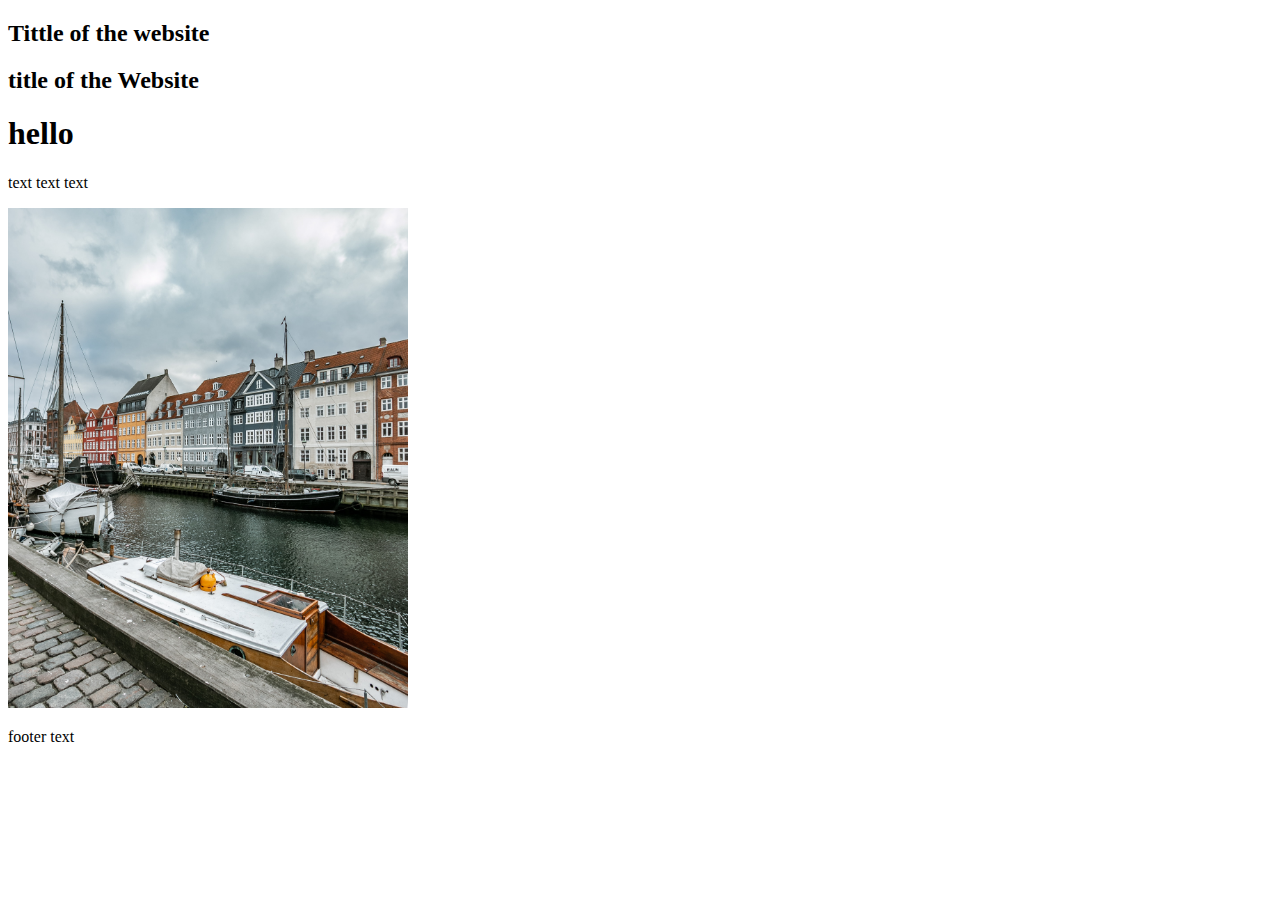
==== index.html @ 94669df4 "Add files via upload" ====
<!DOCTYPE html>
      <html>
      <head>
        <body>
            <div id="container">

        <title>Personal Website</title>
        <link rel="stylesheet" href="style.css">
      </head>
      <body>
          <div id="container">
        <header>
        <h2>Tittle of the website</h2>
        <nav>

        </nav>
        <header>
              <h2>title of the Website</h2>
              <nav>

              </nav>
          </header>
          <main>
            <h1>hello</h1>
            <p> text text text </p>
            <img style="width: 400px;" src="city.jpg" alt="city view">
      </main>
      <footer>
<p>footer text</p>
        </footer>
      </body>
</html>
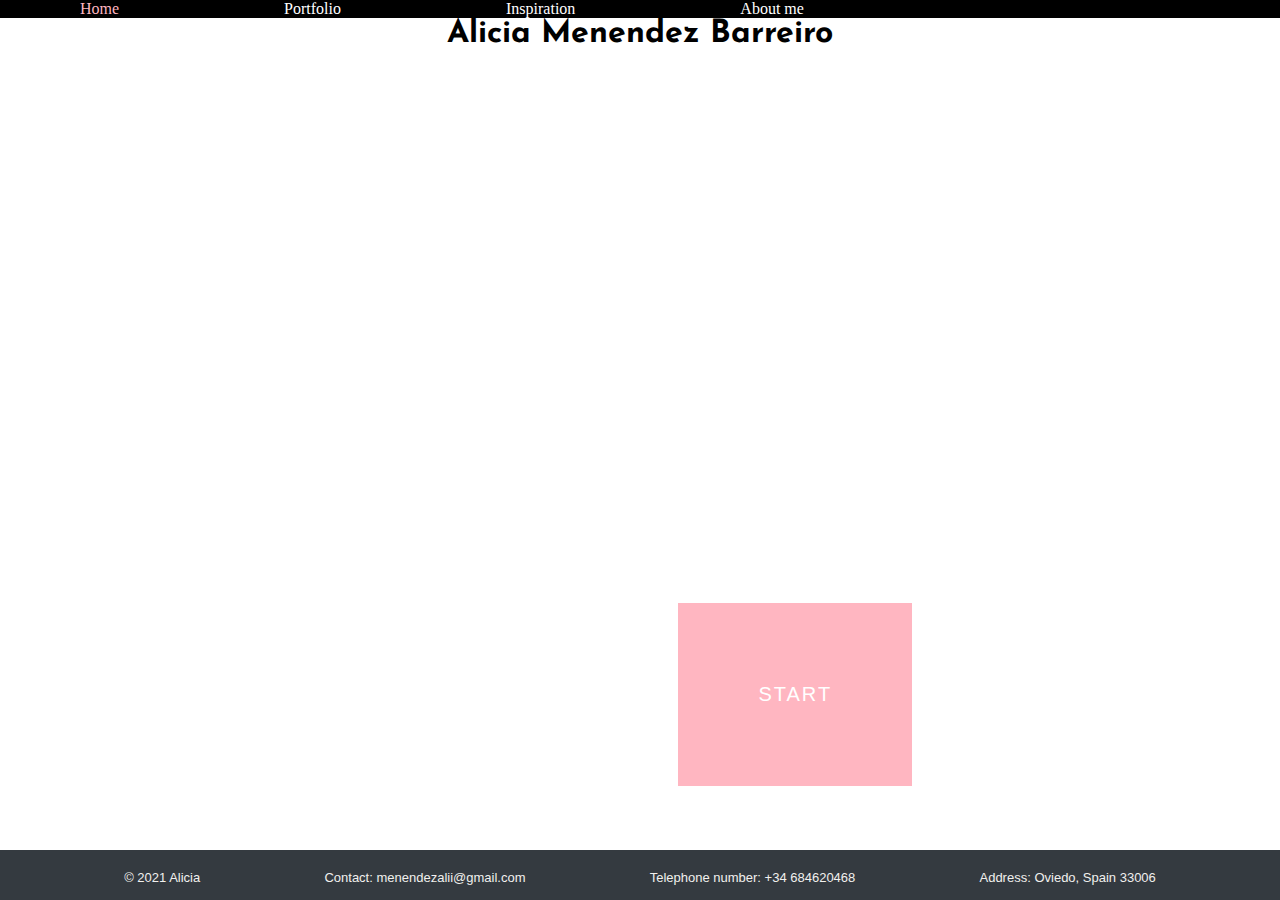
==== commit 5ed8139e: "Add files via upload" ====
--- a/index.html
+++ b/index.html
@@ -1,32 +1,41 @@
 <!DOCTYPE html>
-      <html>
-      <head>
-        <body>
-            <div id="container">
 
-        <title>Personal Website</title>
-        <link rel="stylesheet" href="style.css">
-      </head>
-      <body>
-          <div id="container">
-        <header>
-        <h2>Tittle of the website</h2>
-        <nav>
+<head>
+  <title>Alicia Menendez Barreiro</title>
+        <link rel="stylesheet" href="stylehome.css" type="text/css">
 
-        </nav>
-        <header>
-              <h2>title of the Website</h2>
-              <nav>
+        <link rel="preconnect" href="https://fonts.googleapis.com">
+<link rel="preconnect" href="https://fonts.gstatic.com" crossorigin>
+<link href="https://fonts.googleapis.com/css2?family=Josefin+Sans&display=swap" rel="stylesheet">
 
-              </nav>
-          </header>
-          <main>
-            <h1>hello</h1>
-            <p> text text text </p>
-            <img style="width: 400px;" src="city.jpg" alt="city view">
-      </main>
-      <footer>
-<p>footer text</p>
-        </footer>
-      </body>
-</html>
+<link rel="stylesheet" href="style.css">
+</header>
+
+<body>
+
+
+<nav class="menu">
+  <ul>
+      <li><a class="start" href="portfolio.html">start</a></li>
+      <li><a href="index.html">Home</a></li>
+      <li><a href="portfolio.html∫∫">Portfolio</a></li>
+      <li><a href="inspiration.html">Inspiration</a></li>
+      <li><a href="aboutme.html">About me</a></li>
+
+</nav>
+
+<header class="cabecera">
+  <h1> Alicia Menendez Barreiro</h1>
+
+  <section class="cuerpo">
+    <img class="slider" src="xena 4.jpg" alt="">
+  </seccion>
+
+
+  <footer>
+    <p style="text-align:left;">© 2021 Alicia
+    <span style="float:center;">Contact: menendezalii@gmail.com</span>
+    <span style="float:center;">Telephone number: +34 684620468</span>
+    <span style="float:right;">Address: Oviedo, Spain 33006</span>
+    </p>
+  </footer>
--- a/style.css
+++ b/style.css
@@ -0,0 +1,115 @@
+<style>
+@import url('https://fonts.googleapis.com/css2?family=Josefin+Sans&display=swap');
+</style>
+p {
+  font-family: 'Josefin Sans', sans-serif;
+}
+
+
+.cabecera h1{
+  text-align: center;
+  font-size: 30px
+  color: black
+}
+
+.menu {
+  background: black;
+  overflow: hidden;
+}
+.menu ul li{
+  overflow: hidden;
+  display: inline;
+}
+.menu ul li a{
+  color: #ffffff;
+  text-decoration: none;
+  overflow: ;
+  display: inline;
+  padding:  80px;
+}
+
+.menu ul li a:hover{
+  color: #FFB6C1;
+
+}
+
+.slider{
+  width: 100%
+}
+
+
+
+
+
+
+.start {
+    background-color:	#FFB6C1;
+    color: #000000;
+    display: inline-block;
+    font-family: 'Raleway', sans-serif;
+    font-size: 20px;
+    padding: 10px 10px;
+    font-weight: 500;
+    text-transform: uppercase;
+    text-decoration: none;
+    letter-spacing: 2px;
+    position: absolute;
+    top: 67%;
+    left: 53%;
+}
+
+
+body {
+  font-family: 'Josefin Sans', sans-serif;
+}
+element.style {
+}
+nav a {
+    color: #000000;
+    text-decoration: none;
+    font-family: bromello;
+    font-size: 150 px;
+}
+* {
+    margin: 0;
+    padding: 0;
+}
+user agent stylesheet
+a:-webkit-any-link {
+    color: -webkit-link;
+    cursor: pointer;
+    text-decoration: underline;
+}
+
+element.style {
+}
+footer {
+    background: #343a40;
+    color: #686868;
+    height: 35px;
+    width: 100%;
+    text-align: center;
+    position: absolute;
+    bottom: 0px;
+    left: 0px;
+    padding: 20px 0 30px 0;
+}
+footer p {
+    font-family: 'Questrial', sans-serif;
+    font-size: 13px;
+    text-align: center;
+    color: #f1f0ee;
+    display: flex;
+    justify-content: space-evenly;
+}
+element.style {
+    float: center;
+}
+* {
+    margin: 0px;
+    padding: 0px;
+    box-sizing: border-box;
+}
+element.style {
+    float: right;
+}
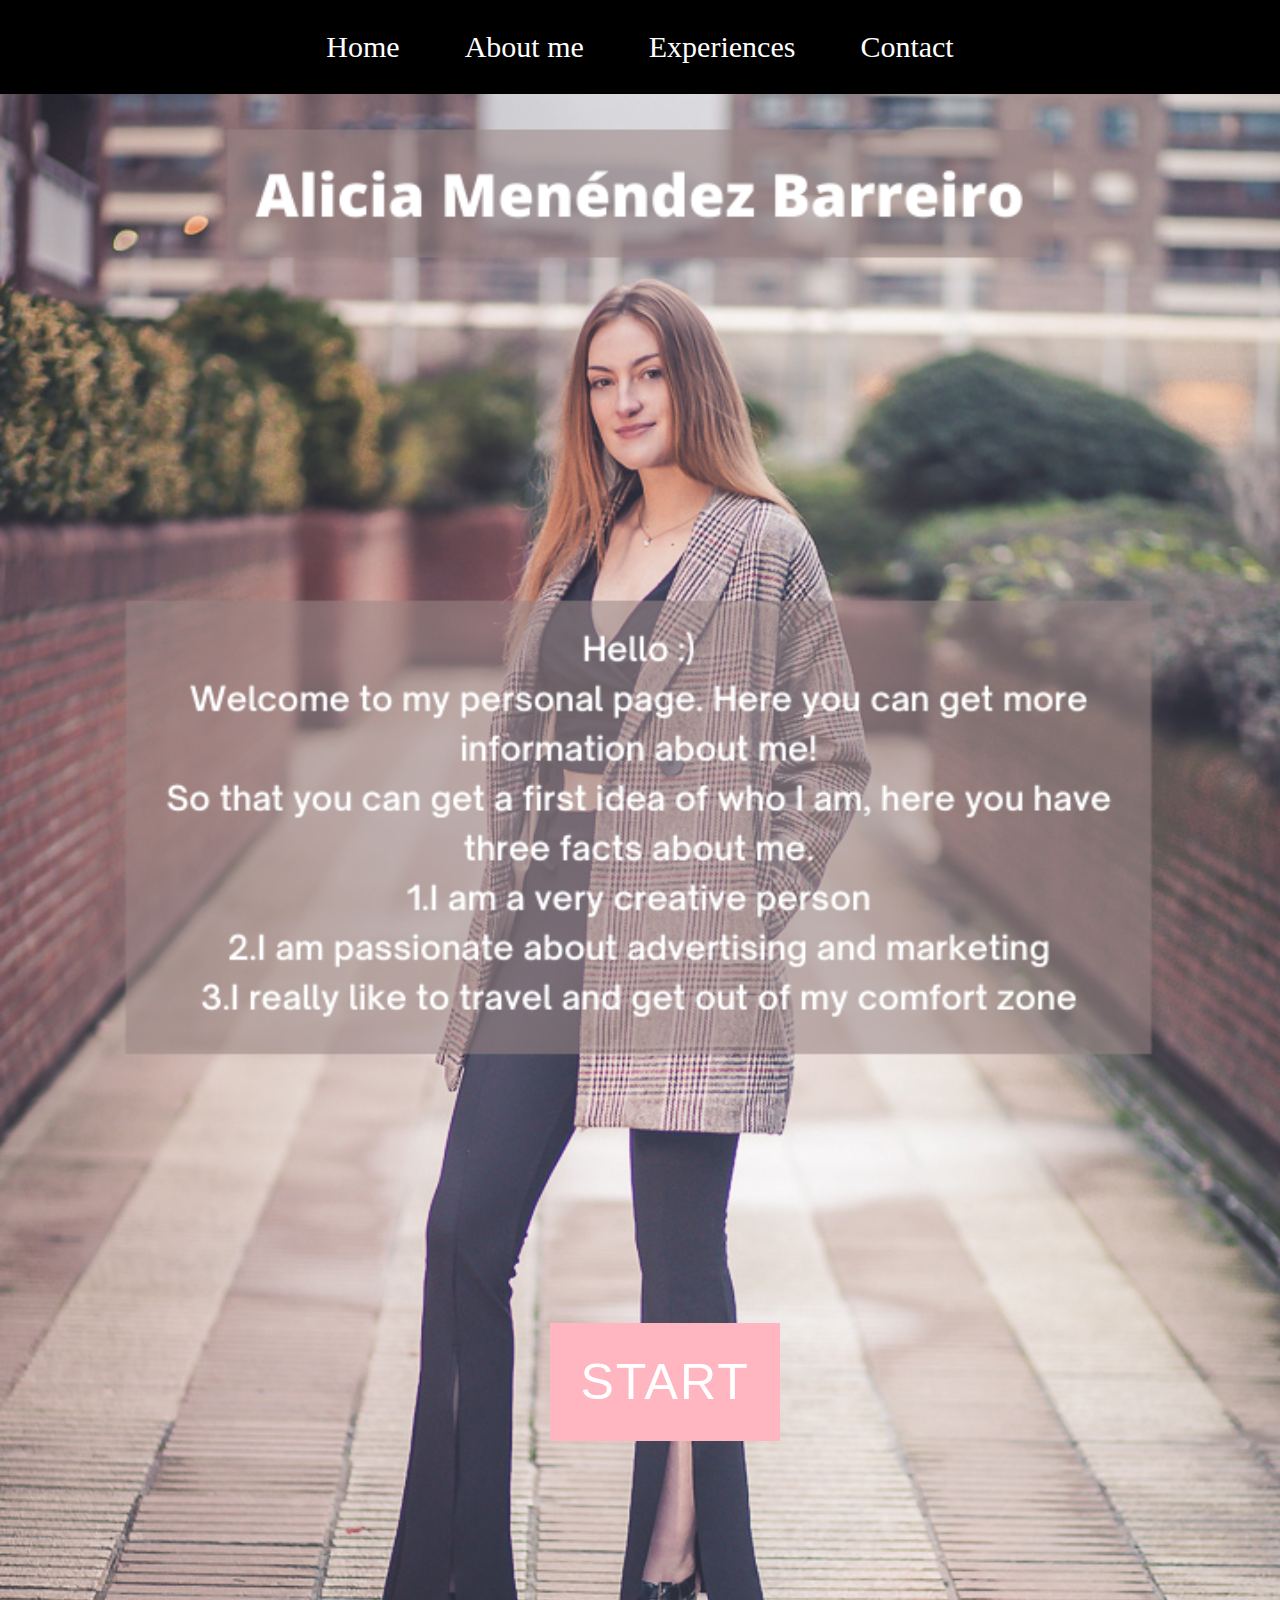
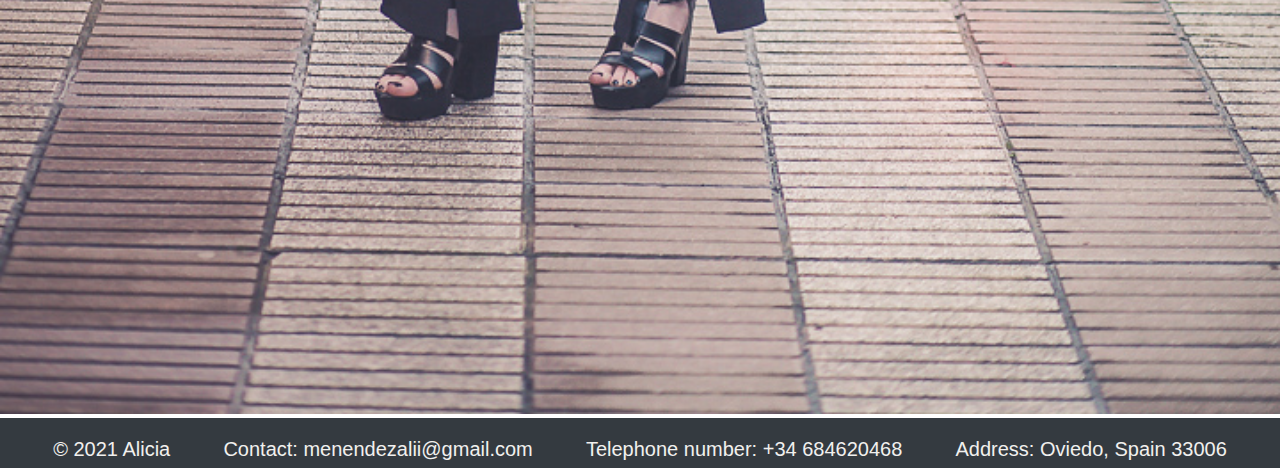
==== commit 91e2a264: "Add files via upload" ====
--- a/index.html
+++ b/index.html
@@ -16,19 +16,20 @@
 
 <nav class="menu">
   <ul>
-      <li><a class="start" href="portfolio.html">start</a></li>
+      <li><a class="start" href="Aboutme.html">start</a></li>
       <li><a href="index.html">Home</a></li>
-      <li><a href="portfolio.html∫∫">Portfolio</a></li>
-      <li><a href="inspiration.html">Inspiration</a></li>
-      <li><a href="aboutme.html">About me</a></li>
+      <li><a href="Aboutme.html">About me</a></li>
+      <li><a href="Experiences.html">Experiences</a></li>
+      <li><a href="Contact.html">Contact</a></li>
 
 </nav>
 
-<header class="cabecera">
-  <h1> Alicia Menendez Barreiro</h1>
+
+</header>
 
   <section class="cuerpo">
-    <img class="slider" src="xena 4.jpg" alt="">
+    <img class="slider" src="xena44.png" alt="">
+
   </seccion>
 
 
--- a/style.css
+++ b/style.css
@@ -1,62 +1,137 @@
 <style>
 @import url('https://fonts.googleapis.com/css2?family=Josefin+Sans&display=swap');
 </style>
-p {
+p, a, h1, h3, h4, h5, h6, h7, h8, h9, h10{
   font-family: 'Josefin Sans', sans-serif;
 }
 
+.cabecera{
+	overflow: hidden;
+	background: White;
+  font-size: 40px
+  background-size: 75px;
+  position:  relative;
+  display: inline-block;
+
+}
 
 .cabecera h1{
   text-align: center;
-  font-size: 30px
+  font-size: 50px
   color: black
+
 }
 
 .menu {
-  background: black;
+  background: Black;
   overflow: hidden;
+  background-size: 45px;
+  text-align: center;
+
+
 }
 .menu ul li{
   overflow: hidden;
   display: inline;
+  font-size: 30px;
+  overflow: hidden;
+
+
 }
 .menu ul li a{
   color: #ffffff;
   text-decoration: none;
+  font-size: 60 px;
   overflow: ;
-  display: inline;
-  padding:  80px;
-}
+  display:inline-table;
+  padding:  30px;
+  box-sizing: border-box;
+
+
+}
+
 
 .menu ul li a:hover{
   color: #FFB6C1;
-
-}
+}
+
 
 .slider{
   width: 100%
 }
-
-
-
-
-
-
+<style>
+  .container{
+      width: 100%;
+      display: flex;
+    }
+    .slider1{
+      height: 450px;
+      width: 550px;
+    }
+    .slider2{
+      height: 450px;
+      width: 550px;
+    }
+    .slider3{
+
+      height: 550px;
+      width: 550px;
+    }
+    .slider4{
+      height: 550px;
+      width: 550px;
+    }
+    .slider5{
+      height: 600px;
+      width: 550px;
+    }
+    .slider6{
+      height: 600px;
+      width: 550px;
+    }
+    .slider7{
+
+      height: 600px;
+      width: 550px;
+    }
+    .slider8{
+      height: 600px;
+      width: 550px;
+    }
+  }
+  .slider9{
+    height: 20px;
+    width: 20px;
+  }
+  }
+  .slider10{
+
+    height: 20px;
+    width: 20px;
+text-align:left;
+
+  }
+</style>
+
+
+element.style {
+}
 .start {
     background-color:	#FFB6C1;
     color: #000000;
-    display: inline-block;
+    display:inline-block;
     font-family: 'Raleway', sans-serif;
-    font-size: 20px;
-    padding: 10px 10px;
+    font-size: 50px;
+    padding: 30px 10px;
     font-weight: 500;
     text-transform: uppercase;
     text-decoration: none;
     letter-spacing: 2px;
     position: absolute;
-    top: 67%;
-    left: 53%;
-}
+    top: 147%;
+    left: 43%;
+}
+
 
 
 body {
@@ -83,6 +158,50 @@
 
 element.style {
 }
+
+
+cuerpo1. {
+  	overflow: hidden;
+  	background: #dddddd;
+  }
+
+
+  .cuerpo1 h5,h11,h8,h9,h6,h14{
+  	font-size: 20px;
+  	text-align:left;
+  	color:9e9e9e;
+  }
+  .cuerpo1 h4,h7,h10,h20,h21,h30{
+  	text-align:left;
+  	font-size: 20px;
+  	color: black;
+  }
+  .cuerpo2 h34,h33 {
+    text-align:left;
+    font-size: 17px;
+    color: black;
+    font-style: italic;
+  }
+  element.style {
+  }
+  .cuerpo5 h50 {
+    text-align:left;
+    font-size: 35px;
+    color: black;
+    background-color:#FFB6C1;
+  }
+  .cuerpo6 {
+    text-align:right;
+    font-size: 35px;
+    color: black;
+
+
+    font-family:'Josefin Sans', monospace;
+
+  }
+
+
+
 footer {
     background: #343a40;
     color: #686868;
@@ -90,13 +209,13 @@
     width: 100%;
     text-align: center;
     position: absolute;
-    bottom: 0px;
+    bottom:auto;
     left: 0px;
     padding: 20px 0 30px 0;
 }
 footer p {
     font-family: 'Questrial', sans-serif;
-    font-size: 13px;
+    font-size: 20px;
     text-align: center;
     color: #f1f0ee;
     display: flex;
